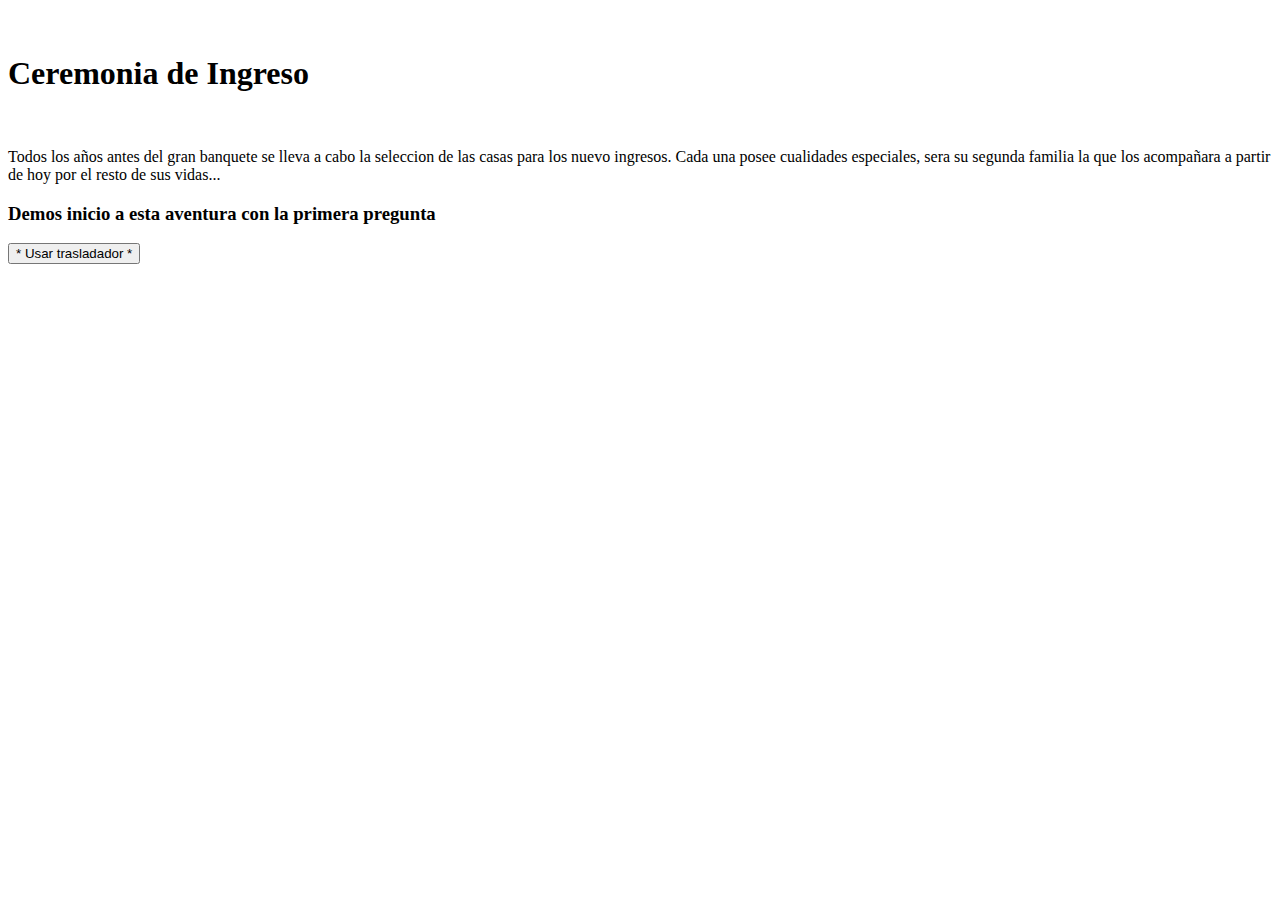
==== index.html @ 690b33fb "cree la estructura de organizacion y comence a definir el diseño de la pagina principal" ====
<!DOCTYPE html>
<html lang="es">
<head>
    <meta charset="UTF-8">
    <meta http-equiv="X-UA-Compatible" content="IE=edge">
    <meta name="viewport" content="width=device-width, initial-scale=1.0">
    <title>El sombrero seleccionador</title>
    <link rel="stylesheet" href="./assets/css/index.css">
</head>
<body>
    <header>
        <!-- sinta que sostiene el logo en el aire junto al titulo-->
        <figure>
            <!--logo de harry poter-->
            <img src="" alt="">
        </figure>
        <h1>
            Ceremonia de Ingreso
        </h1>
    </header>
    <section>
        <img src="" alt=""> <!--Sombrero seleccionador-->
        <!--mensaje de bienvenida-->
        <p>
            Todos los años antes del gran banquete se lleva a cabo la seleccion de las casas para los nuevo ingresos. Cada una posee cualidades especiales, sera su segunda familia la que los acompañara a partir de hoy por el resto de sus vidas... 
        </p>
    </section>
    <main>
        <!--parte de inicio con los botones-->
        <h3>
            Demos inicio a esta aventura con la primera pregunta
        </h3>
        <button>* Usar trasladador *</button>
    </main>

    <script src="./assets/js/index.js"></script>
</body>
</html>
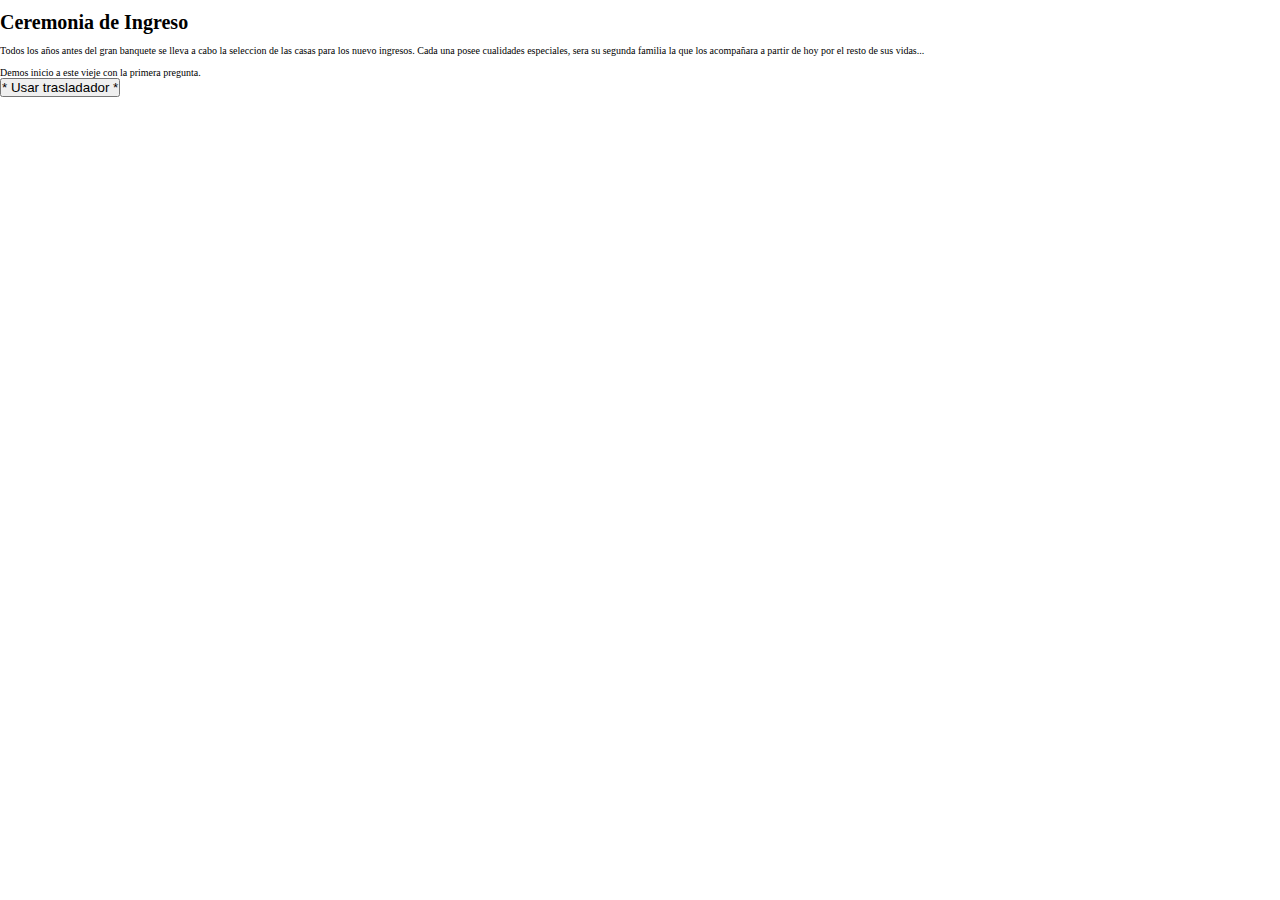
==== commit 56082715: "añadiendo paletas de colores para usar" ====
--- a/index.html
+++ b/index.html
@@ -8,30 +8,25 @@
     <link rel="stylesheet" href="./assets/css/index.css">
 </head>
 <body>
-    <header>
+    <header class="header">
         <!-- sinta que sostiene el logo en el aire junto al titulo-->
         <figure>
             <!--logo de harry poter-->
-            <img src="" alt="">
+            <img src="" class="header-logo">
         </figure>
-        <h1>
+        <h1 class="header-titulo">
             Ceremonia de Ingreso
         </h1>
     </header>
-    <section>
-        <img src="" alt=""> <!--Sombrero seleccionador-->
+    <section class="seccionSombrero">
+        <img src="" class="sombrero-imagen"> <!--Sombrero seleccionador-->
         <!--mensaje de bienvenida-->
-        <p>
-            Todos los años antes del gran banquete se lleva a cabo la seleccion de las casas para los nuevo ingresos. Cada una posee cualidades especiales, sera su segunda familia la que los acompañara a partir de hoy por el resto de sus vidas... 
+        <p class="sombrero-discurso">
+            Todos los años antes del gran banquete se lleva a cabo la seleccion de las casas para los nuevo ingresos. Cada una posee cualidades especiales, sera su segunda familia la que los acompañara a partir de hoy por el resto de sus vidas... <br><br>
+            Demos inicio a este vieje con la primera pregunta.
         </p>
+        <button class="sombrero-boton">* Usar trasladador *</button>
     </section>
-    <main>
-        <!--parte de inicio con los botones-->
-        <h3>
-            Demos inicio a esta aventura con la primera pregunta
-        </h3>
-        <button>* Usar trasladador *</button>
-    </main>
 
     <script src="./assets/js/index.js"></script>
 </body>
--- a/assets/css/index.css
+++ b/assets/css/index.css
@@ -0,0 +1,24 @@
+*{
+    margin: 0;
+    padding: 0;
+    box-sizing: border-box;
+}
+
+html{
+    font-size: 62.5%;
+}
+
+ :root {
+    /* Colores*/
+    --verdefuerte:  #177553;
+    --verdeSuave:  #125f31;
+    --verdeOscuro:  #15302a;
+    --crema:  #e2e3e4;
+    --gris:  #b4aeb6;
+    --grisfuerte:  #7e7f83;
+    --gris:  #BABABA;
+    --blancohueso: #FAF8F7;
+    --grispesado: #444140;
+    --negro:  #10160f;
+    --blanco: #ffff;
+}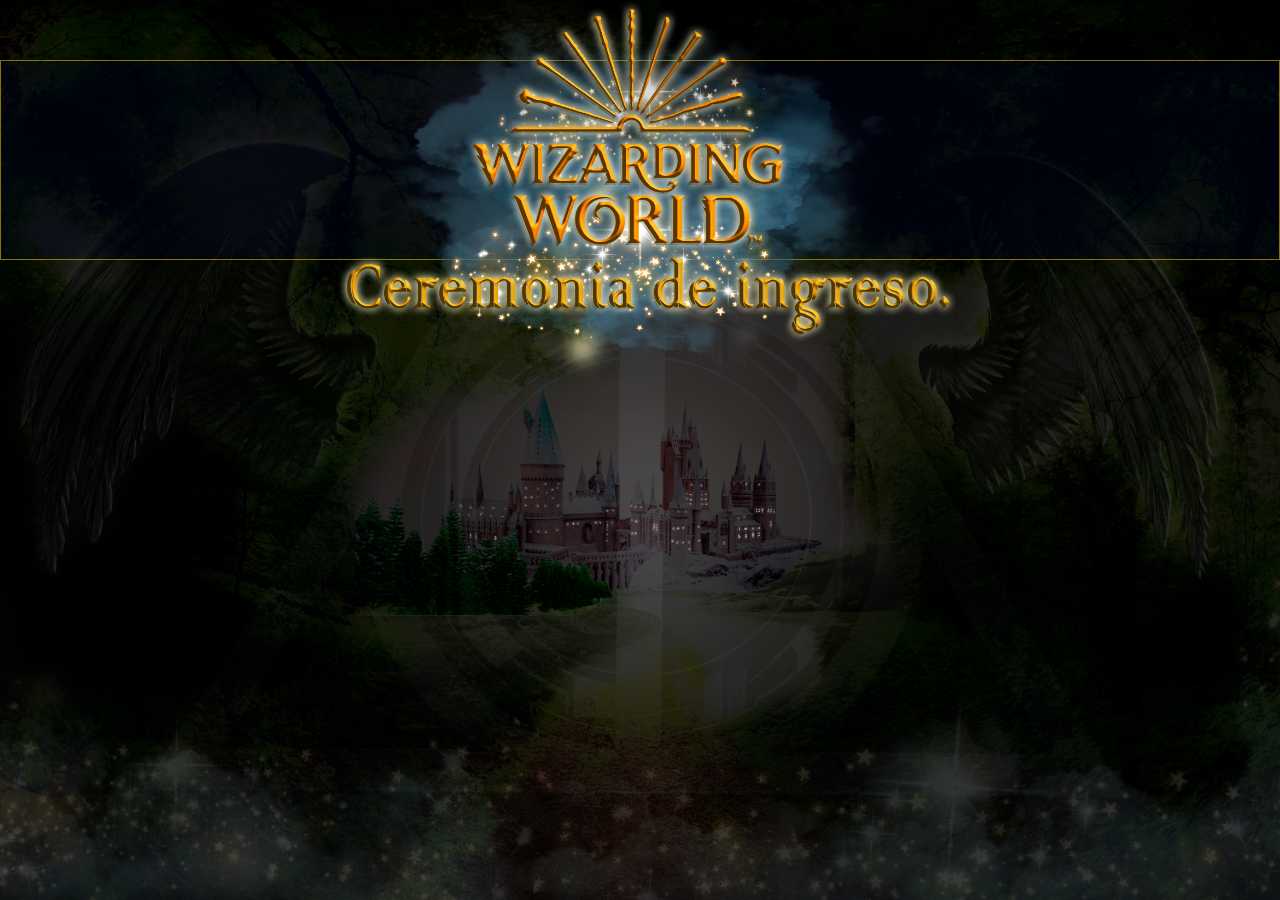
==== commit 478ede9b: "Añadiendo la imagen del fondo y la imagen del titulo de la pagina principal" ====
--- a/index.html
+++ b/index.html
@@ -9,23 +9,15 @@
 </head>
 <body>
     <header class="header">
-        <!-- sinta que sostiene el logo en el aire junto al titulo-->
-        <figure>
+        <figure class="header-contenedor">
             <!--logo de harry poter-->
-            <img src="" class="header-logo">
+            <img src="/assets/imagenes/titulo.png" class="header-titulo">
         </figure>
-        <h1 class="header-titulo">
-            Ceremonia de Ingreso
-        </h1>
     </header>
     <section class="seccionSombrero">
         <img src="" class="sombrero-imagen"> <!--Sombrero seleccionador-->
         <!--mensaje de bienvenida-->
-        <p class="sombrero-discurso">
-            Todos los años antes del gran banquete se lleva a cabo la seleccion de las casas para los nuevo ingresos. Cada una posee cualidades especiales, sera su segunda familia la que los acompañara a partir de hoy por el resto de sus vidas... <br><br>
-            Demos inicio a este vieje con la primera pregunta.
-        </p>
-        <button class="sombrero-boton">* Usar trasladador *</button>
+       
     </section>
 
     <script src="./assets/js/index.js"></script>
--- a/assets/css/index.css
+++ b/assets/css/index.css
@@ -8,7 +8,7 @@
     font-size: 62.5%;
 }
 
- :root {
+:root {
     /* Colores*/
     --verdefuerte:  #177553;
     --verdeSuave:  #125f31;
@@ -21,4 +21,35 @@
     --grispesado: #444140;
     --negro:  #10160f;
     --blanco: #ffff;
+    --azul:#085360;
+}
+
+body{
+    width: 100vw;
+    height: 100vh;
+    background-image: url(/assets/imagenes/fondoWeb.png);
+    background-size:cover;
+    background-position:center;
+    background-repeat: no-repeat;
+}
+
+header{
+    width: 100vw;
+    height: 200px;
+    background-color: #0007205a;
+    border: solid rgba(255, 217, 0, 0.523) 1px;
+    top: 60px;
+    position: absolute;
+    align-content: center;
+    text-align: center;
+}
+.header-contenedor{
+    position: relative;
+    
+    bottom: 70px;
+}
+
+.header-titulo{
+    width: 700px;
+    height: 400px;
 }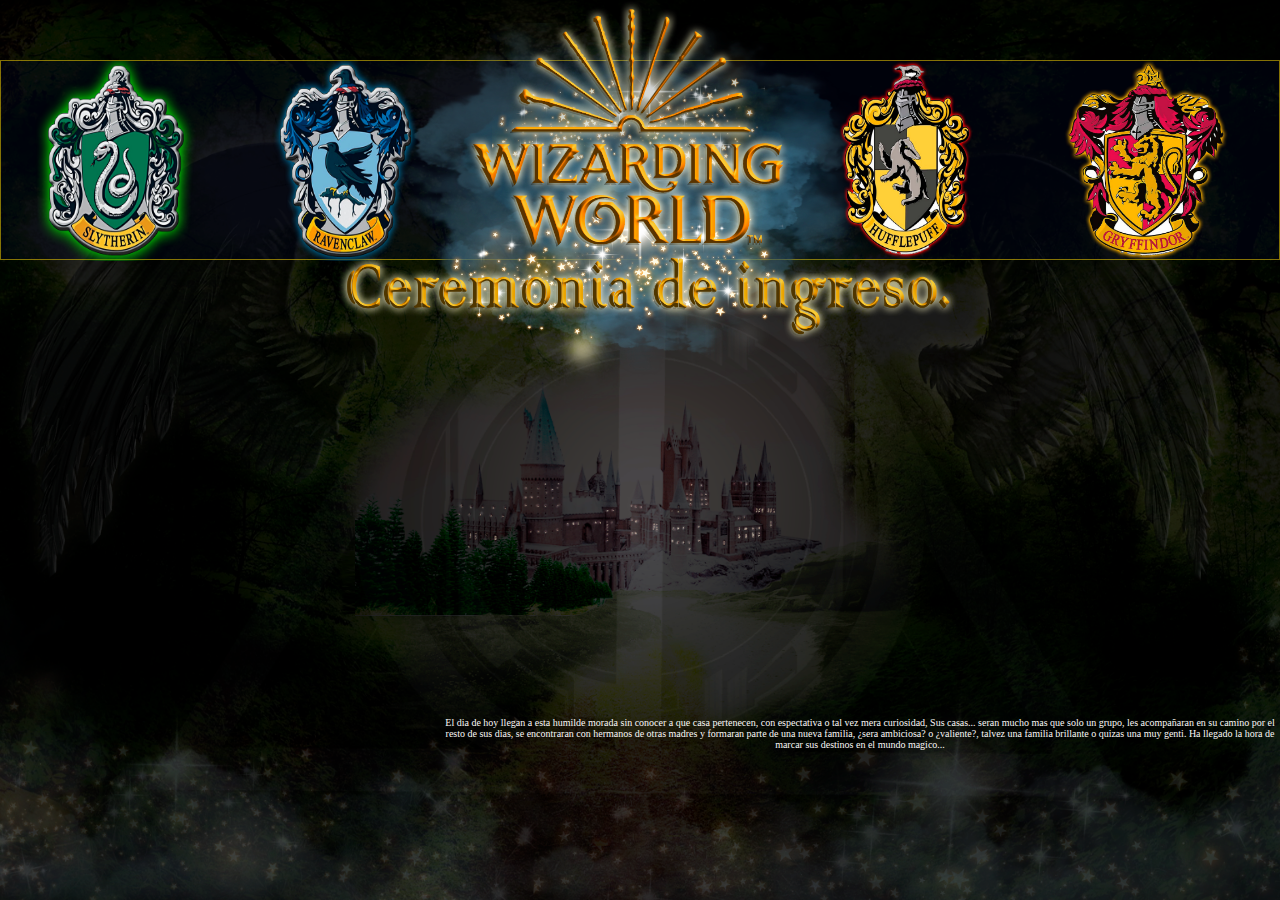
==== commit 5a304227: "añadiendo escudo de las casas" ====
--- a/index.html
+++ b/index.html
@@ -13,11 +13,27 @@
             <!--logo de harry poter-->
             <img src="/assets/imagenes/titulo.png" class="header-titulo">
         </figure>
+        <figure class="contenedorS casa">
+            <!--logo de harry poter-->
+            <img src="/assets/imagenes/casaS.png" class="casaS">
+        </figure>
+        <figure class="contenedorR casa">
+            <!--logo de harry poter-->
+            <img src="/assets/imagenes/casaR.png" class="casaR">
+        </figure>
+        <figure class="contenedorH casa">
+            <!--logo de harry pote-->
+            <img src="/assets/imagenes/casaH.png" class="casaH">
+        </figure>
+        <figure class="contenedorG casa">
+            <!--logo de harry poter-->
+            <img src="/assets/imagenes/CasaG.png" class="casaG">
+        </figure>
     </header>
-    <section class="seccionSombrero">
-        <img src="" class="sombrero-imagen"> <!--Sombrero seleccionador-->
-        <!--mensaje de bienvenida-->
-       
+    <section class="intro">
+        <p>
+            El dia de hoy llegan a esta humilde morada sin conocer a que casa pertenecen, con espectativa o tal vez mera curiosidad, Sus casas... seran mucho mas que solo un grupo, les acompañaran en su camino por el resto de sus dias, se encontraran con hermanos de otras madres y formaran parte de una nueva familia, ¿sera ambiciosa? o ¿valiente?, talvez una familia brillante o quizas una muy genti. Ha llegado la hora de marcar sus destinos en el mundo magico...
+        </p>
     </section>
 
     <script src="./assets/js/index.js"></script>
--- a/assets/css/index.css
+++ b/assets/css/index.css
@@ -45,11 +45,47 @@
 }
 .header-contenedor{
     position: relative;
-    
     bottom: 70px;
 }
 
 .header-titulo{
     width: 700px;
     height: 400px;
-}+}
+
+header img{
+    width: 170px;
+    height: 200px;
+}
+header .casa{
+    position: absolute;
+    top:0px;
+    left: 30px;
+}
+ /* posicion de escudos*/
+
+ header .contenedorR {
+    left: 260px;
+ }
+
+ header .contenedorH {
+    left: 820px;
+ }
+
+ header .contenedorG {
+    left: 1060px;
+ }
+
+
+ .intro {
+    width: 400px;
+    height: 300px;
+    margin: 0 auto;
+    text-align: center;
+ }
+ .intro p{
+    
+    color:#FAF8F7;
+    position: absolute;
+    bottom: 150px;
+ }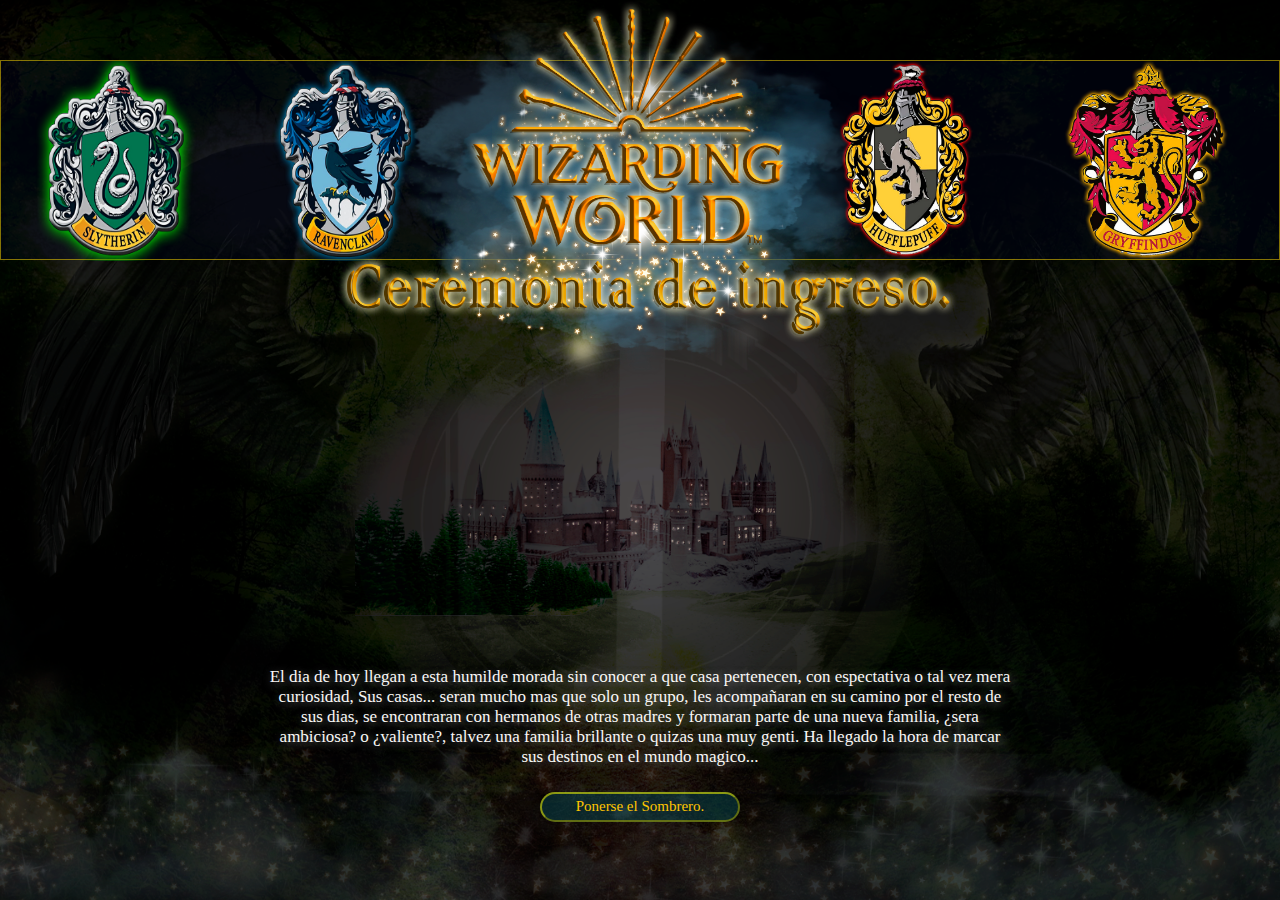
==== commit da778270: "termine de diseñarar la pagina principal y coloque las bases papara la creaccion del carrucel" ====
--- a/index.html
+++ b/index.html
@@ -31,9 +31,12 @@
         </figure>
     </header>
     <section class="intro">
-        <p>
+        <p class="stroke">
             El dia de hoy llegan a esta humilde morada sin conocer a que casa pertenecen, con espectativa o tal vez mera curiosidad, Sus casas... seran mucho mas que solo un grupo, les acompañaran en su camino por el resto de sus dias, se encontraran con hermanos de otras madres y formaran parte de una nueva familia, ¿sera ambiciosa? o ¿valiente?, talvez una familia brillante o quizas una muy genti. Ha llegado la hora de marcar sus destinos en el mundo magico...
         </p>
+        <div>
+            <a href="/assets/paginas/seleccion.html" target="_blank">Ponerse el Sombrero.</a>
+        </div>
     </section>
 
     <script src="./assets/js/index.js"></script>
--- a/assets/css/index.css
+++ b/assets/css/index.css
@@ -1,13 +1,4 @@
-*{
-    margin: 0;
-    padding: 0;
-    box-sizing: border-box;
-}
-
-html{
-    font-size: 62.5%;
-}
-
+/* Colores guardados*/
 :root {
     /* Colores*/
     --verdefuerte:  #177553;
@@ -24,6 +15,18 @@
     --azul:#085360;
 }
 
+/*reiniciando estilos del navegador*/
+*{
+    margin: 0;
+    padding: 0;
+    box-sizing: border-box;
+}
+
+html{
+    font-size: 62.5%;
+}
+
+/*fondo de la pagina*/
 body{
     width: 100vw;
     height: 100vh;
@@ -33,6 +36,7 @@
     background-repeat: no-repeat;
 }
 
+/* Cabecera*/
 header{
     width: 100vw;
     height: 200px;
@@ -76,16 +80,48 @@
     left: 1060px;
  }
 
-
+/*TEXTO DE INTRO*/
  .intro {
-    width: 400px;
-    height: 300px;
+    width: 800px;
+    height: 150px;
     margin: 0 auto;
+    padding: 27px;
     text-align: center;
+    position: absolute;
+    bottom: 110px;
+    left: calc(50% - 400px);
+    
+    
  }
  .intro p{
+    color:#FAF8F7;
+    font-size: 1.7rem;
+    text-shadow: 2px 2px 10px rgb(116, 116, 116);
     
-    color:#FAF8F7;
-    position: absolute;
-    bottom: 150px;
- }+ }
+
+ /*Estilos del boton*/
+
+ .intro div{
+    margin: 0 auto;
+    padding: 4px;
+    margin-top: 25px;
+    width: 200px;
+    height: 30px;
+    border:outset 2px rgba(255, 255, 0, 0.53);
+    border-radius: 15px;
+    background-color: #0853606a;
+ }
+
+ .intro a{
+    font-size: 1.5rem;
+    color: rgb(255, 196, 0);
+    text-decoration: none;
+ }
+/*Efectos hoover del boton*/
+    .intro div:hover{
+        border:solid 2px rgb(255, 255, 0);
+        background-color: #085360;
+        box-shadow: 0px 0px 10px rgb(248, 251, 215);
+    }
+    
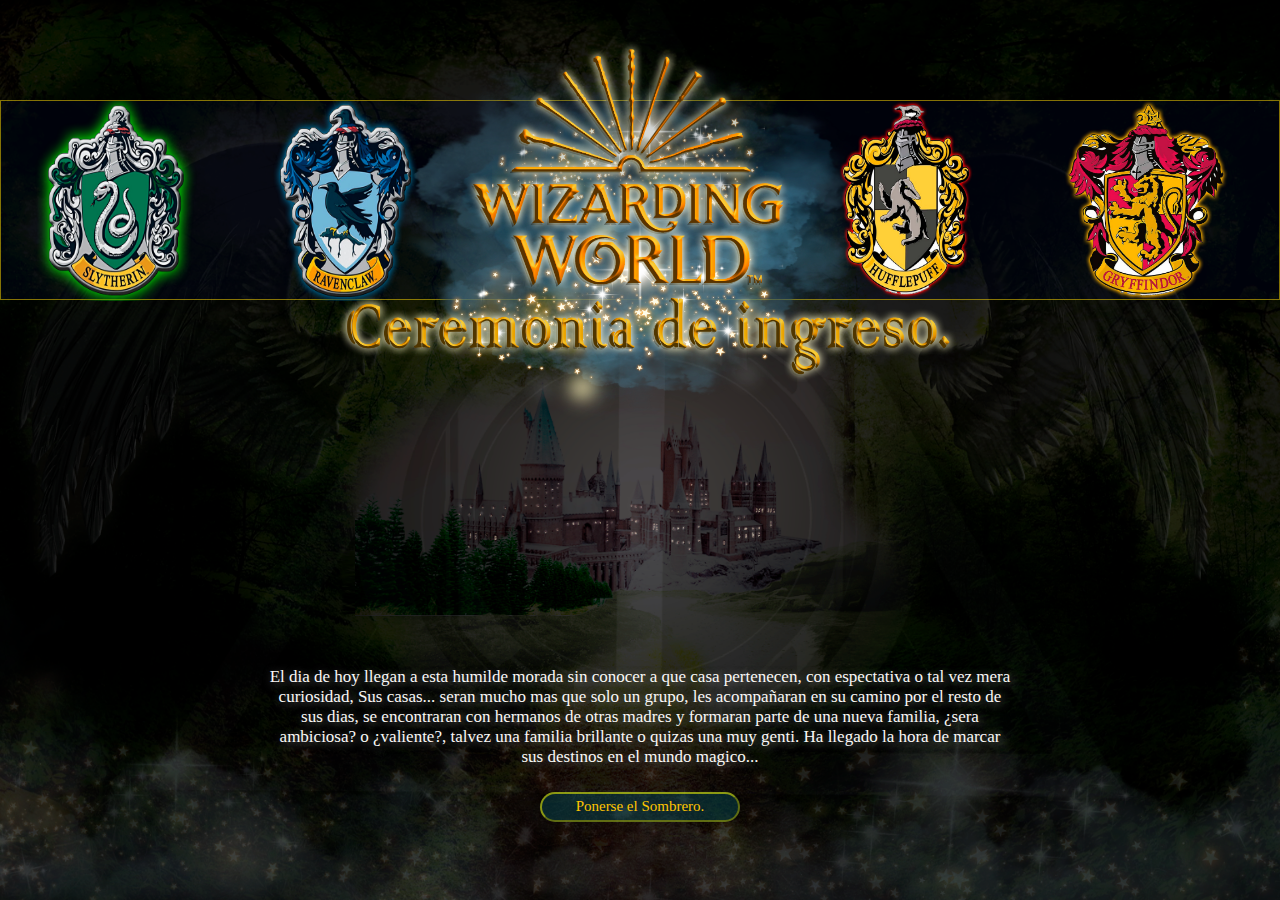
==== commit e3277716: "Termine de configurar el carrucel, ahora falta configurar las ventanas modal" ====
--- a/index.html
+++ b/index.html
@@ -35,10 +35,9 @@
             El dia de hoy llegan a esta humilde morada sin conocer a que casa pertenecen, con espectativa o tal vez mera curiosidad, Sus casas... seran mucho mas que solo un grupo, les acompañaran en su camino por el resto de sus dias, se encontraran con hermanos de otras madres y formaran parte de una nueva familia, ¿sera ambiciosa? o ¿valiente?, talvez una familia brillante o quizas una muy genti. Ha llegado la hora de marcar sus destinos en el mundo magico...
         </p>
         <div>
-            <a href="/assets/paginas/seleccion.html" target="_blank">Ponerse el Sombrero.</a>
+            <a href="/assets/paginas/seleccion.html">Ponerse el Sombrero.</a>
         </div>
     </section>
 
-    <script src="./assets/js/index.js"></script>
 </body>
 </html>--- a/assets/css/index.css
+++ b/assets/css/index.css
@@ -1,20 +1,3 @@
-/* Colores guardados*/
-:root {
-    /* Colores*/
-    --verdefuerte:  #177553;
-    --verdeSuave:  #125f31;
-    --verdeOscuro:  #15302a;
-    --crema:  #e2e3e4;
-    --gris:  #b4aeb6;
-    --grisfuerte:  #7e7f83;
-    --gris:  #BABABA;
-    --blancohueso: #FAF8F7;
-    --grispesado: #444140;
-    --negro:  #10160f;
-    --blanco: #ffff;
-    --azul:#085360;
-}
-
 /*reiniciando estilos del navegador*/
 *{
     margin: 0;
@@ -42,7 +25,7 @@
     height: 200px;
     background-color: #0007205a;
     border: solid rgba(255, 217, 0, 0.523) 1px;
-    top: 60px;
+    top: 100px;
     position: absolute;
     align-content: center;
     text-align: center;
